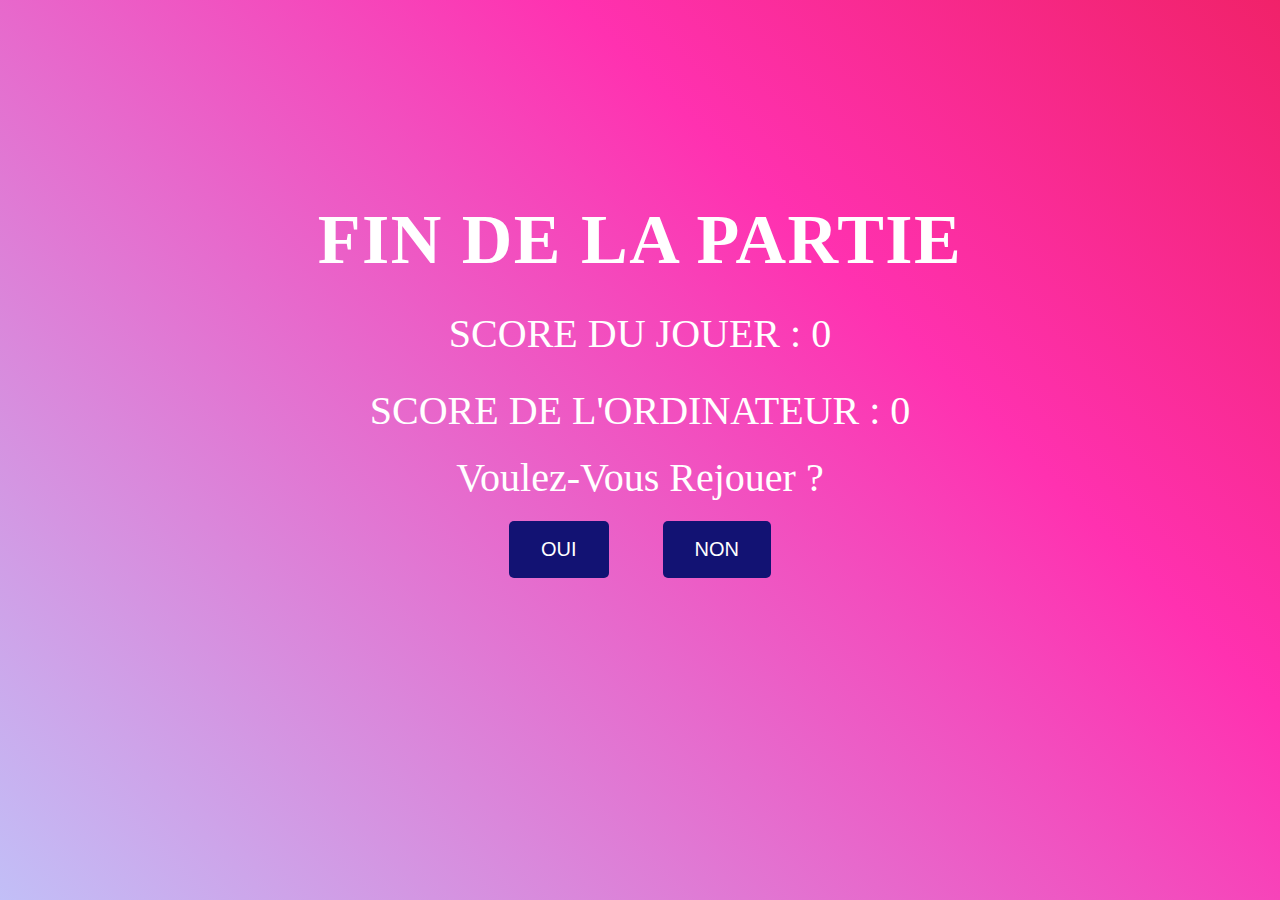
==== endGame.html @ 2b583542 "Ajout endGame.html et modification js" ====
<!DOCTYPE html>
 <html lang="en">
 <head>
     <meta charset="UTF-8">
     <meta http-equiv="X-UA-Compatible" content="IE=edge">
     <meta name="viewport" content="width=device-width, initial-scale=1.0">
     <link rel="stylesheet" href="assets/css/style_fdp.css">
     <title>fin de partie</title>
 </head>
 
 <body>
   <section id="end">
     <div class="elem">
      <div class="texte">
           <h1> fin de la partie </h1>
           <h3> score du jouer : <span>0</span></h3>
           <h3> score de l'ordinateur : <span>0</span></h3>
           <p>Voulez-vous Rejouer ?</p>
      </div>
       <div class="button">
           <a href="index.html"><button> oui</button></a>
           <button>non</button>
       </div>
     </div>
   </section>
 </body>
 </html>
---- assets/css/style_fdp.css ----
html
*{
  margin: 0;
  padding: 0;
  box-sizing: border-box;
}
#end .elem {
  text-align: center;
  position: relative;
  top: 200px;
  
}
.texte  {
  color: white;
}
.texte h1{
  margin-bottom: 10px;
  font-size: 70px;
  font-weight: bolder;
  letter-spacing: 1.5px;
  text-transform: uppercase;
  
}
.texte h3{
  margin-top: 30px;
  font-size: 40px;
  font-weight:200;
  text-transform: uppercase;
  
}
.texte p{
  margin-top: 20px;
  font-size: 40px;
  font-weight: 500;
  text-transform: capitalize;
  
}
.button button{
  margin-top: 20px;
  color: white;
  text-transform: uppercase;
  padding: 15px 30px;
  font-size: 20px;
  margin-left: 25px;
  margin-right: 25px;
  border-color: transparent;
  background-color: rgb(18, 18, 115);
  border-radius: 5px;
}

#end {
  width: 100%;
  height: 100vh;

    background: linear-gradient(45deg,rgb(88, 0, 189),rgb(187, 207, 255),rgb(255, 49, 176),rgb(222, 14, 14),rgb(159, 36, 254));
    /* background: linear-gradient(90deg,rgb(88, 0, 189),rgb(187, 207, 255),rgb(255, 49, 176),rgb(214, 160, 255),rgb(159, 36, 254)); */
   
    background-size: 300% 300%;
    animation: color 10s ease-in-out infinite;
}
@keyframes color {
  0%{
    background-position: 0% 50%;
  }
  25%{
    background-position: 100% 50%;
  }
  50%{
    background-position: 0% 50%;
  } 100%{
    background-position: 100% 50%;
  }
}
@media (max-width: 768px){
  .button button{
  font-size: 15px;
  margin-top: 20px;

  }
  .texte h1{
  font-size: 40px;

  }
  .texte p{
  font-size: 30px;
  margin-top: 20px;
  margin-bottom: 15px;

  }
  .texte h3{
  font-size: 25px;
  margin-top: 30px;
  }
}
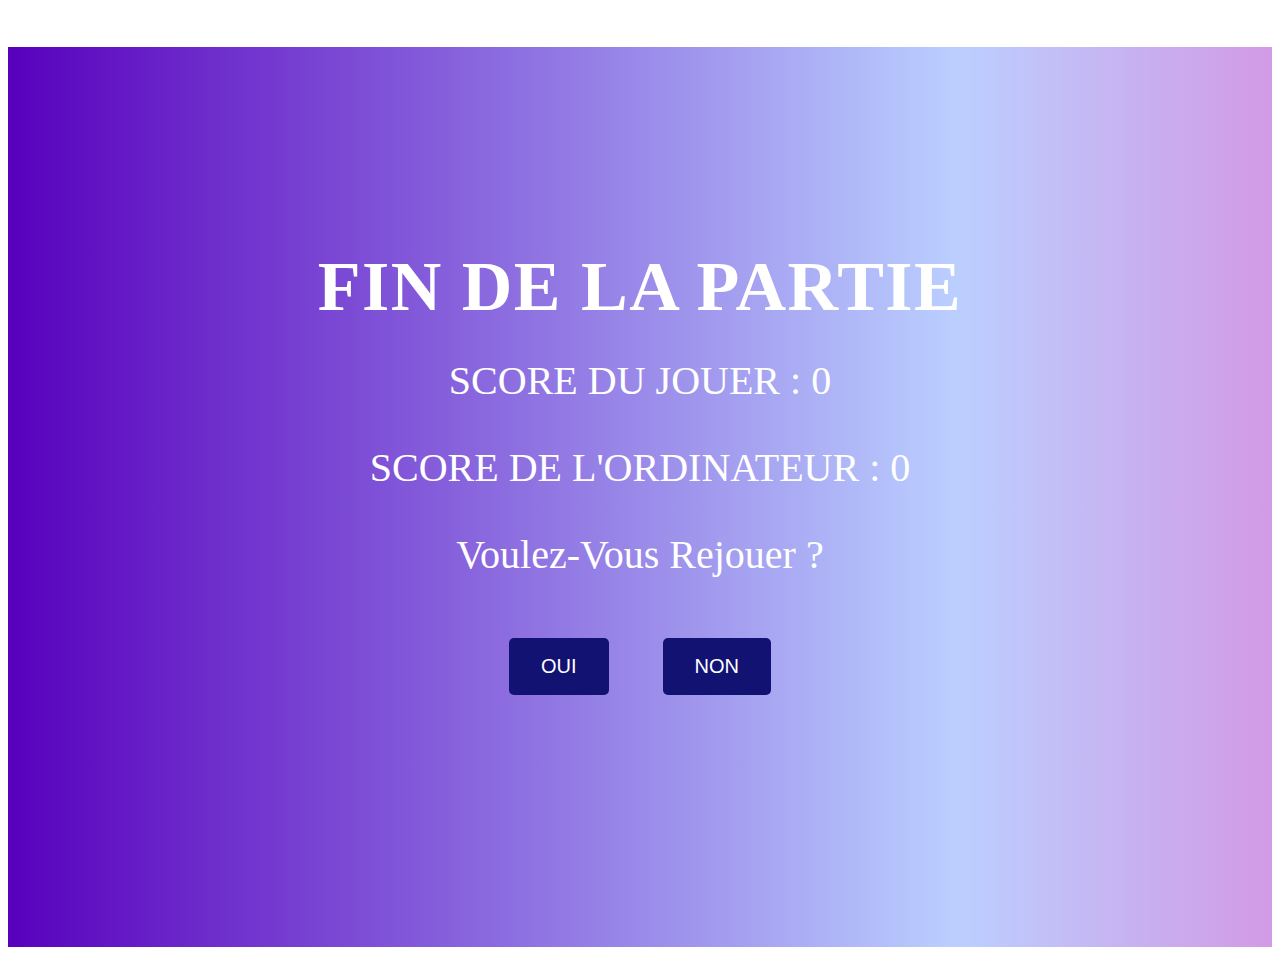
==== commit 548d2f07: "Ajout le css de endGame" ====
--- a/endGame.html
+++ b/endGame.html
@@ -4,7 +4,7 @@
      <meta charset="UTF-8">
      <meta http-equiv="X-UA-Compatible" content="IE=edge">
      <meta name="viewport" content="width=device-width, initial-scale=1.0">
-     <link rel="stylesheet" href="assets/css/style_fdp.css">
+     <link rel="stylesheet" href="assets/css/endGame.css">
      <title>fin de partie</title>
  </head>
  
--- a/assets/css/endGame.css
+++ b/assets/css/endGame.css
@@ -0,0 +1,93 @@
+html
+{
+  margin: 0;
+  padding: 0;
+  box-sizing: border-box;
+}
+#end .elem {
+  text-align: center;
+  position: relative;
+  top: 200px;
+
+}
+.texte  {
+  color: white;
+}
+.texte h1{
+  margin-bottom: 10px;
+  font-size: 70px;
+  font-weight: bolder;
+  letter-spacing: 1.5px;
+  text-transform: uppercase;
+
+}
+.texte h3{
+  margin-top: 30px;
+  font-size: 40px;
+  font-weight:200;
+  text-transform: uppercase;
+
+}
+.texte p{
+  margin-top: 20px;
+  font-size: 40px;
+  font-weight: 500;
+  text-transform: capitalize;
+
+}
+.button button{
+  margin-top: 20px;
+  color: white;
+  text-transform: uppercase;
+  padding: 15px 30px;
+  font-size: 20px;
+  margin-left: 25px;
+  margin-right: 25px;
+  border-color: transparent;
+  background-color: rgb(18, 18, 115);
+  border-radius: 5px;
+}
+
+#end {
+  width: 100%;
+  height: 100vh;
+    background: linear-gradient(45deg,rgb(88, 0, 189),rgb(187, 207, 255),rgb(255, 49, 176),rgb(214, 160, 255),rgb(159, 36, 254));
+     background: linear-gradient(90deg,rgb(88, 0, 189),rgb(187, 207, 255),rgb(255, 49, 176),rgb(214, 160, 255),rgb(159, 36, 254)); 
+
+    background-size: 300% 300%;
+    animation: color 10s ease-in-out infinite;
+}
+@keyframes color {
+  0%{
+    background-position: 0% 50%;
+  }
+  25%{
+    background-position: 100% 50%;
+  }
+  50%{
+    background-position: 0% 50%;
+  } 100%{
+    background-position: 100% 50%;
+  }
+}
+@media (max-width: 768px){
+  .button button{
+  font-size: 15px;
+  margin-top: 20px;
+
+  }
+  .texte h1{
+  font-size: 40px;
+
+  }
+  .texte p{
+  font-size: 30px;
+  margin-top: 20px;
+  margin-bottom: 15px;
+
+  }
+  .texte h3{
+  font-size: 25px;
+  margin-top: 30px;
+  }
+}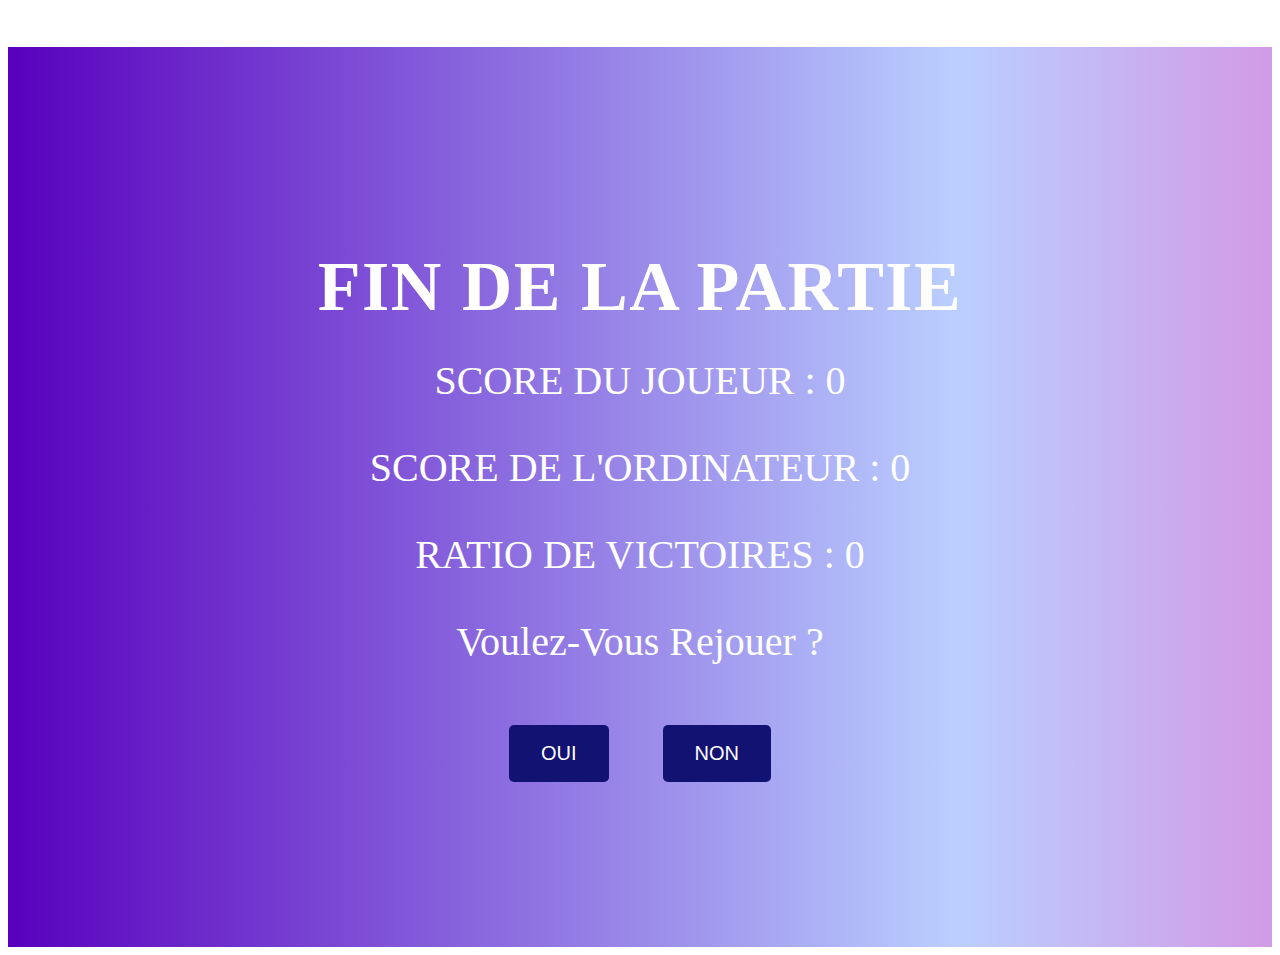
==== commit 0c81b1cb: "Modif ortho" ====
--- a/endGame.html
+++ b/endGame.html
@@ -1,25 +1,26 @@
  <!DOCTYPE html>
- <html lang="en">
+ <html lang="fr">
  <head>
      <meta charset="UTF-8">
      <meta http-equiv="X-UA-Compatible" content="IE=edge">
      <meta name="viewport" content="width=device-width, initial-scale=1.0">
      <link rel="stylesheet" href="assets/css/endGame.css">
-     <title>fin de partie</title>
+     <title>Fin de partie</title>
  </head>
  
  <body>
    <section id="end">
      <div class="elem">
       <div class="texte">
-           <h1> fin de la partie </h1>
-           <h3> score du jouer : <span>0</span></h3>
-           <h3> score de l'ordinateur : <span>0</span></h3>
-           <p>Voulez-vous Rejouer ?</p>
+           <h1>Fin de la partie </h1>
+           <h3>Score du joueur : <span>0</span></h3>
+           <h3>Score de l'ordinateur : <span>0</span></h3>
+           <h3>Ratio de victoires : <span>0</span></h3>
+           <p>Voulez-vous rejouer ?</p>
       </div>
        <div class="button">
-           <a href="index.html"><button> oui</button></a>
-           <button>non</button>
+           <a href="index.html"><button> Oui</button></a>
+           <button>Non</button>
        </div>
      </div>
    </section>
